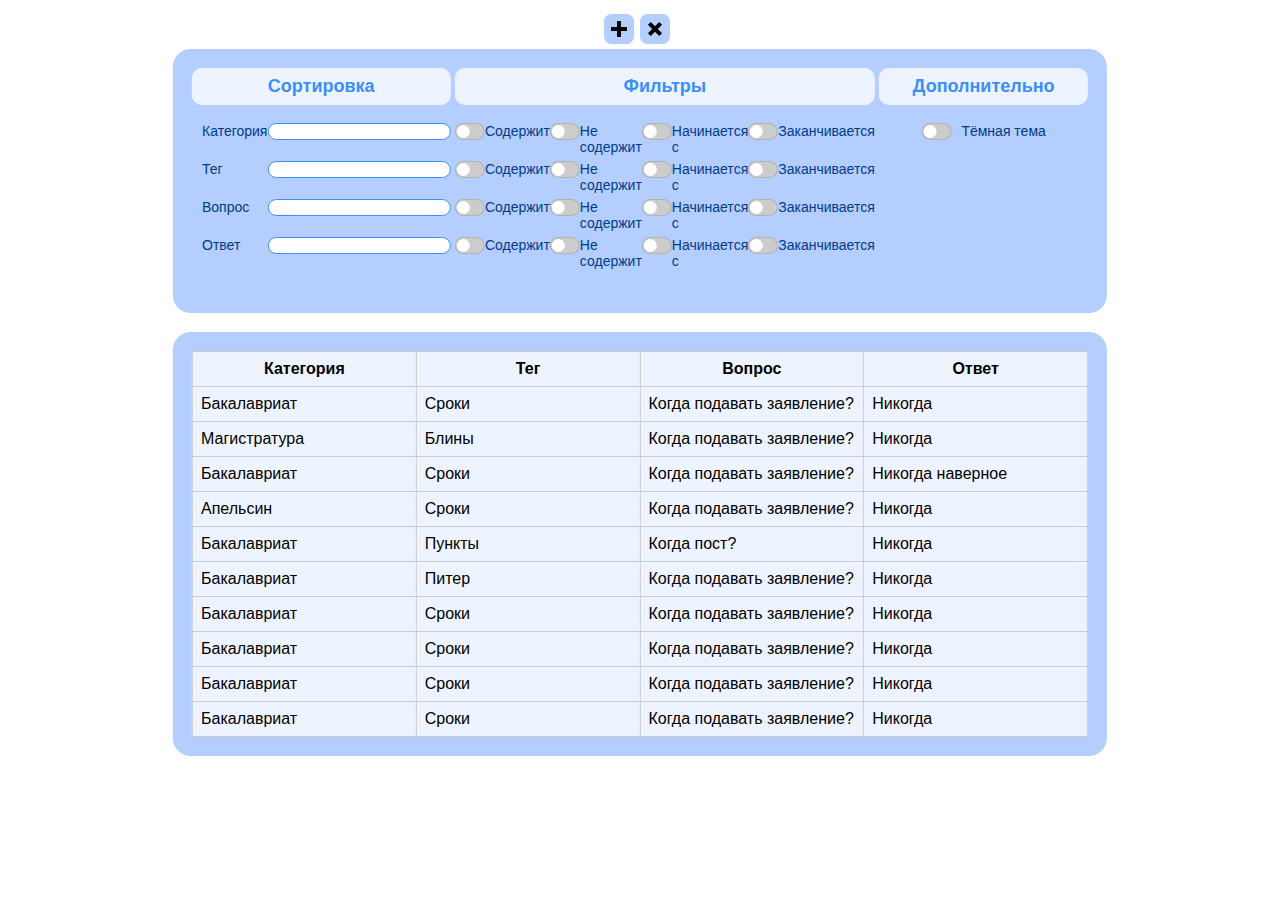
==== GUI 2.1 + JS/index.html @ f970fe87 "global upd" ====
<!DOCTYPE html>
<html lang="en">
<head>
    <meta charset="UTF-8">
    <meta http-equiv="X-UA-Compatible" content="IE=edge">
    <meta name="viewport" content="width=device-width, initial-scale=1.0">
    <link rel="stylesheet" href="style.css">
    <title>Обновление БД</title>
</head>
<body>

    <div class="edit">
        <div id="edit_text">
            <div>
                <textarea name="" id="tid" cols="30" rows="10" placeholder="Категория" tabindex="1"></textarea>
                <textarea name="" id="ttag" cols="30" rows="10" placeholder="Тег" tabindex="2"></textarea>
                <textarea name="" id="tq" cols="30" rows="10" placeholder="Вопрос" tabindex="3"></textarea>
                <textarea name="" id="ta" cols="30" rows="10" placeholder="Ответ" tabindex="4"></textarea>
            </div>
            <div>
                <button id="upd_btn">Обновить</button>
            </div>
        </div>
    </div>

    <div class="top_menu">
        <button id="edit_btn">
            <div id="h_line"></div>
            <div id="v_line"></div>
        </button>
        <button id="hide_btn">
            <div id="left"></div>
            <div id="right"></div>
        </button>
    </div>

    <div class="sort" id="try_to_hide">

        <div class="sort_grid">
            <h2>Сортировка</h2>
            <div>
                <p>Категория</p>
                <input type="text" id="sort_id" onkeyup="SortById()">
            </div>
            <div>
                <p>Тег</p>
                <input type="text" id="sort_tag" onkeyup="SortByTag()">
            </div>
            <div>
                <p>Вопрос</p>
                <input type="text" id="sort_q" onkeyup="SortByQ()">
            </div>
                <div>
                    <p>Ответ</p>
                    <input type="text" id="sort_a" onkeyup="SortByA()">
                </div>
        </div>

        <div class="filters_grid">
            <h2>Фильтры</h2>
            <div class="filters">
                <div>
                <label class="switch">
                    <input type="checkbox" class="filter">
                    <span class="slider round"></span>
                </label>
                <p>Cодержит</p>
                </div>
                <div>
                <label class="switch">
                    <input type="checkbox" class="filter">
                    <span class="slider round"></span>
                </label>
                <p>Не содержит</p>
                </div>
                <div>
                <label class="switch">
                    <input type="checkbox">
                    <span class="slider round"></span>
                </label>
                <p>Начинается с</p>
                </div>
                <div>
                <label class="switch">
                    <input type="checkbox">
                    <span class="slider round"></span>
                </label>
                <p>Заканчивается</p>
                </div>
            </div>

            <div class="filters">
                <div>
                <label class="switch">
                    <input type="checkbox" class="filter2">
                    <span class="slider round"></span>
                </label>
                <p>Cодержит</p>
                </div>
                <div>
                <label class="switch">
                    <input type="checkbox" class="filter2">
                    <span class="slider round"></span>
                </label>
                <p>Не содержит</p>
                </div>
                <div>
                <label class="switch">
                    <input type="checkbox">
                    <span class="slider round"></span>
                </label>
                <p>Начинается с</p>
                </div>
                <div>
                <label class="switch">
                    <input type="checkbox">
                    <span class="slider round"></span>
                </label>
                <p>Заканчивается</p>
                </div>
            </div>

            <div class="filters">
                <div>
                <label class="switch">
                    <input type="checkbox" class="filter3"> 
                    <span class="slider round"></span>
                </label>
                <p>Cодержит</p>
                </div>
                <div>
                <label class="switch">
                    <input type="checkbox" class="filter3">
                    <span class="slider round"></span>
                </label>
                <p>Не содержит</p>
                </div>
                <div>
                <label class="switch">
                    <input type="checkbox">
                    <span class="slider round"></span>
                </label>
                <p>Начинается с</p>
                </div>
                <div>
                <label class="switch">
                    <input type="checkbox">
                    <span class="slider round"></span>
                </label>
                <p>Заканчивается</p>
                </div>
            </div>

            <div class="filters">
                <div>
                <label class="switch">
                    <input type="checkbox" class="filter4">
                    <span class="slider round"></span>
                </label>
                <p>Cодержит</p>
                </div>
                <div>
                <label class="switch">
                    <input type="checkbox" class="filter4">
                    <span class="slider round"></span>
                </label>
                <p>Не содержит</p>
                </div>
                <div>
                <label class="switch">
                    <input type="checkbox">
                    <span class="slider round"></span>
                </label>
                <p>Начинается с</p>
                </div>
                <div>
                <label class="switch">
                    <input type="checkbox">
                    <span class="slider round"></span>
                </label>
                <p>Заканчивается</p>
                </div>
            </div>
            
        </div>

        <div class="extra_grid">
            <h2>Дополнительно</h2>
            <div class="extra">
            <div>
                <label class="switch">
                    <input type="checkbox" id="theme">
                    <span class="slider round"></span>
                </label>
                <p>Тёмная тема</p>
            </div>
            </div>
        </div>
    </div>

    <div class="db">
        <table id="myTable">
            <tr>
                <th>Категория</th>
                <th>Тег</th>
                <th>Вопрос</th>
                <th>Ответ</th>
            </tr>
            <tr>
                <td>Бакалавриат</td>
                <td>Сроки</td>
                <td>Когда подавать заявление?</td>
                <td>Никогда</td>
            </tr>
            <tr>
                <td>Магистратура</td>
                <td>Блины</td>
                <td>Когда подавать заявление?</td>
                <td>Никогда</td>
            </tr>
            <tr>
                <td>Бакалавриат</td>
                <td>Сроки</td>
                <td>Когда подавать заявление?</td>
                <td>Никогда наверное</td>
            </tr>
            <tr>
                <td>Апельсин</td>
                <td>Сроки</td>
                <td>Когда подавать заявление?</td>
                <td>Никогда</td>
            </tr>
            <tr>
                <td>Бакалавриат</td>
                <td>Пункты</td>
                <td>Когда пост?</td>
                <td>Никогда</td>
            </tr>
            <tr>
                <td>Бакалавриат</td>
                <td>Питер</td>
                <td>Когда подавать заявление?</td>
                <td>Никогда</td>
            </tr>
            <tr>
                <td>Бакалавриат</td>
                <td>Сроки</td>
                <td>Когда подавать заявление?</td>
                <td>Никогда</td>
            </tr>
            <tr>
                <td>Бакалавриат</td>
                <td>Сроки</td>
                <td>Когда подавать заявление?</td>
                <td>Никогда</td>
            </tr>
            <tr>
                <td>Бакалавриат</td>
                <td>Сроки</td>
                <td>Когда подавать заявление?</td>
                <td>Никогда</td>
            </tr>
            <tr>
                <td>Бакалавриат</td>
                <td>Сроки</td>
                <td>Когда подавать заявление?</td>
                <td>Никогда</td>
            </tr>
        </table>
    </div>

    <script src="https://code.jquery.com/jquery-3.6.0.min.js"></script>
    <script src="main.js"></script>
</body>
</html>
---- GUI 2.1 + JS/style.css ----
::-webkit-scrollbar { display: none; }

body {
    --bg-ultra-light: #eef4ff;
    --bg-light: #b4ceff;
    --bg-dark: #6babff; /* для ночной темы */
    --headline: #3a8fff;
    --text: #003c8a;
    --border: #0056c7;
    --main-bg: white;
    --table-text: black;

    --dark-fade: linear-gradient(90deg, var(--headline), var(--text));
    --light-fade: linear-gradient(90deg, var(--headline), var(--border));

    background: var(--main-bg);

    font-family: Arial, Helvetica, sans-serif;

    transition: .4s;

    margin: 0;
}

.sort {
    display: grid;
    grid-template-columns: 1fr 2fr 1fr;
    grid-column-gap: 0.5%;

    position: relative;

    width: 70vw;
    height: 25vh;
    padding: 1.5vw;
    border-radius: 2ch;

    margin-top: 1.5%;

    left: 50%;
    transform: translateX(-50%);

    background-color: var(--bg-light);

    transition: .4s;
    overflow-y: hidden;
    overflow-x: hidden;
}

.sort > div {
    display: block;
    position: relative;

    width: auto;

    /* box-shadow: 0px 2px 4px var(--headline), 0px -2px 4px var(--headline); */
    /* border: 1px solid var(--border); */
}

.sort h2 {
    margin: 0;
    padding: 8px;
    font-size: 18px;

    color: var(--headline);
    text-align: center;

    border-radius: 1ch;

    background-color: var(--bg-ultra-light);
    /* border: 2px solid green; */
    transition: .4s;
}

.sort p {
    position: relative;

    margin: 0;

    font-size: 14px;
    /* border: 2px solid blue; */

    color: var(--text);
}

.sort_grid > div {
  display: grid;
  grid-template-columns: 1fr 2fr;
  height: 20px;
  margin-top: 2vh;
  /* border: 2px solid red; */
}

.sort_grid p {
  margin-left: 10px;
}

.sort_grid input {
    position: relative;
    
    /* left: 50%;
    transform: translateX(-50%); */

    height: 13px;
    margin-left: auto;
    margin-right: auto;

    border-radius: 1em;
    border: 1px solid var(--headline);
}

.sort_grid input:focus {
  outline: 0;
  outline-offset: 0;
  box-shadow: 0px 0px 3px var(--border);
}

.filters div {
  display: grid;
  grid-template-columns: 1fr 2fr;

}

.filters p {
  position: relative;
  margin: 0;

  /* border: 2px solid red; */
}

.filters {
  display: flex;
  position: relative;

  /* border: 2px solid green; */

  margin-top: 2vh;
}

.filters > div {
  margin: auto;
  height: 20px;
  /* border: 2px solid green; */
}

/* ======================================== */

.switch {
  position: relative;
  display: inline-block;
  /* width: 60px;
  height: 34px; */
  width: 30px;
  height: 17px;

  /* border: 2px solid blue; */
  /* размер фона свитчера */
}
  
.switch input { 
  opacity: 0;
  width: 0;
  height: 0;
}
  
.slider {
  position: absolute;
  cursor: pointer;
  top: 0;
  left: 0;
  right: 0;
  bottom: 0;
  background-color: #ccc;
  -webkit-transition: .4s;
  transition: .4s;

  /* фон свитчера off */
  }
  
.slider:before {
  position: absolute;
  content: "";
  /* height: 26px;
  width: 26px;
  left: 4px;
  bottom: 4px; */
  height: 13px;
  width: 13px;
  left: 1px;
  bottom: 1px;
  background-color: white;
  -webkit-transition: .4s;
  transition: .4s;

  /* сам тумблер */
}
  
input:checked + .slider {
  background: var(--dark-fade);

  border: 0;
  /* бордер для того, чтобы не слетат градиент. Отключаю при on */
}
  
input:focus + .slider {
  box-shadow: 0 0 1px var(--headline);
}
  
input:checked + .slider:before {
  /* -webkit-transform: translateX(26px);
  -ms-transform: translateX(26px);
  transform: translateX(26px); */

  -webkit-transform: translateX(13px);
  -ms-transform: translateX(13px);
  transform: translateX(13px);

  left: 2px;
  bottom: 2px;
  /* лефт и ботом для того, чтобы не слетат градиент. Отключаю при on */

  /* насколько двигаем */
}
  
/* Rounded sliders */
.slider.round {
  border-radius: 34px;
  border: 1px solid #64646440;
}

.slider.round:before {
  border-radius: 50%;
}

/* ====================================== */

.db {
  display: inline-block;
  position: relative;

  color: var(--table-text);

  width: 70vw;
  /* height: 40vh; */
  padding: 1.5vw;
  border-radius: 2ch;

  margin-top: 1.5%;

  left: 50%;
  transform: translateX(-50%);

  background-color: var(--bg-light);

  transition: .4s;
}

.db table {
  background-color: var(--bg-ultra-light);
  border-collapse: collapse;
  width: 100%;

  border-top-left-radius: 1ch;
  border-top-right-radius: 1ch;

  transition: .2s;
}

.db td {
  padding: 8px;
  width: 25%;
  border: 1px solid #ccc;

  transition: .2s;
}

.db th {
  background-color: var(--bg-ultra-light);
  border: 1px solid #ccc;
  padding: 8px;

  transition: .2s;
}

.db tr:hover {
  background: var(--light-fade);
}

.extra {
  display: block;
  position: relative;

  /* border: 2px solid green; */

  margin-top: 2vh;
}

.extra div:first-child {
  display: inline-flex;
  position: relative;

  left: 50%;
  transform: translateX(-50%);
}

.extra p {
  margin-left: 10px;
}

#hide_btn {
  display: flex;
  position: relative;

  border-radius: 1ch;
  width: 30px;
  height: 30px;

  border: none;
  background-color: var(--bg-light);

  transition: .4s;
}

/* #hide_btn i {
  position: relative;

  border: solid black;
  border-width: 0 6px 6px 0;
} */

#hide_btn > div {
  position: relative;

  width: 4px;
  height: 16px;
  background-color: var(--table-text);

  top: calc(50% - 7.5px);
  /* Важно ============================================= */
  /* border-radius: 2px; */

  transition: .4s;
}

/* #left {
  left: 2.5px;
  transform: rotate(135deg);
}

#right {
  left: 7.5px;
  transform: rotate(-135deg);
} */

#left {
  left: 7px;
  transform: rotate(135deg);
}

#right {
  left: 3px;
  transform: rotate(-135deg);
}

.top_menu {
  position: relative;
  display: inline-flex;
  top: 1.5vh;

  /* padding: 1.5vw;
  width: 70vw; */
  left: 50%;
  transform: translateX(-50%);
  
  /* border: 2px solid red; */
}

#edit_btn {
  display: flex;
  position: relative;

  border-radius: 1ch;
  width: 30px;
  height: 30px;
  right: 0.5vw;

  border: none;
  background-color: var(--bg-light);

  transition: .4s;
}

#edit_btn > div {
  position: relative;

  width: 4px;
  height: 16px;
  background-color: var(--table-text);

  top: calc(50% - 7.5px);
  /* Важно ============================================= */
  /* border-radius: 2px; */

  transition: .4s;
}

#h_line {
  left: calc(50% - 2px);
}

#v_line {
  left: calc(50% - 6px);
  transform: rotate(90deg);
}

#edit_btn:hover, #upd_btn:hover, #hide_btn:hover {
  background-color: var(--bg-dark);
}

.edit {
  display: none;
  position: absolute;
  z-index: 2;


  width: 100%;
  height: 125vh;
  background-color: rgba(0, 0, 0, 0.7);
}

#edit_text {
  display: inline-block;
  position: relative;

  color: var(--table-text);

  width: 70vw;
  padding: 1.5vw;
  border-radius: 2ch;

  margin-top: 3.5%;

  left: 50%;
  transform: translateX(-50%);

  background-color: var(--bg-ultra-light);

  transition: .4s;
}

#edit_text div:first-child {
  display: grid;
  grid-template-columns: 1fr 1fr 3fr 3fr;

  height: 20vh;

  grid-column-gap: 1%;
}

#edit_text textarea {
  position: relative;

  resize: none;
  border-radius: 1ch;
}

#edit_text button {
  position: relative;

  border-radius: 1ch;
  padding: 0.5vw;

  left: 50%;

  transform: translate(-50%);

  color: var(--table-text);

  border: none;
  background-color: var(--bg-light);

  transition: .4s;
}

#edit_text div:nth-child(2) {
  margin-top: 1.5vw;
  /* border: 2px solid red; */
}
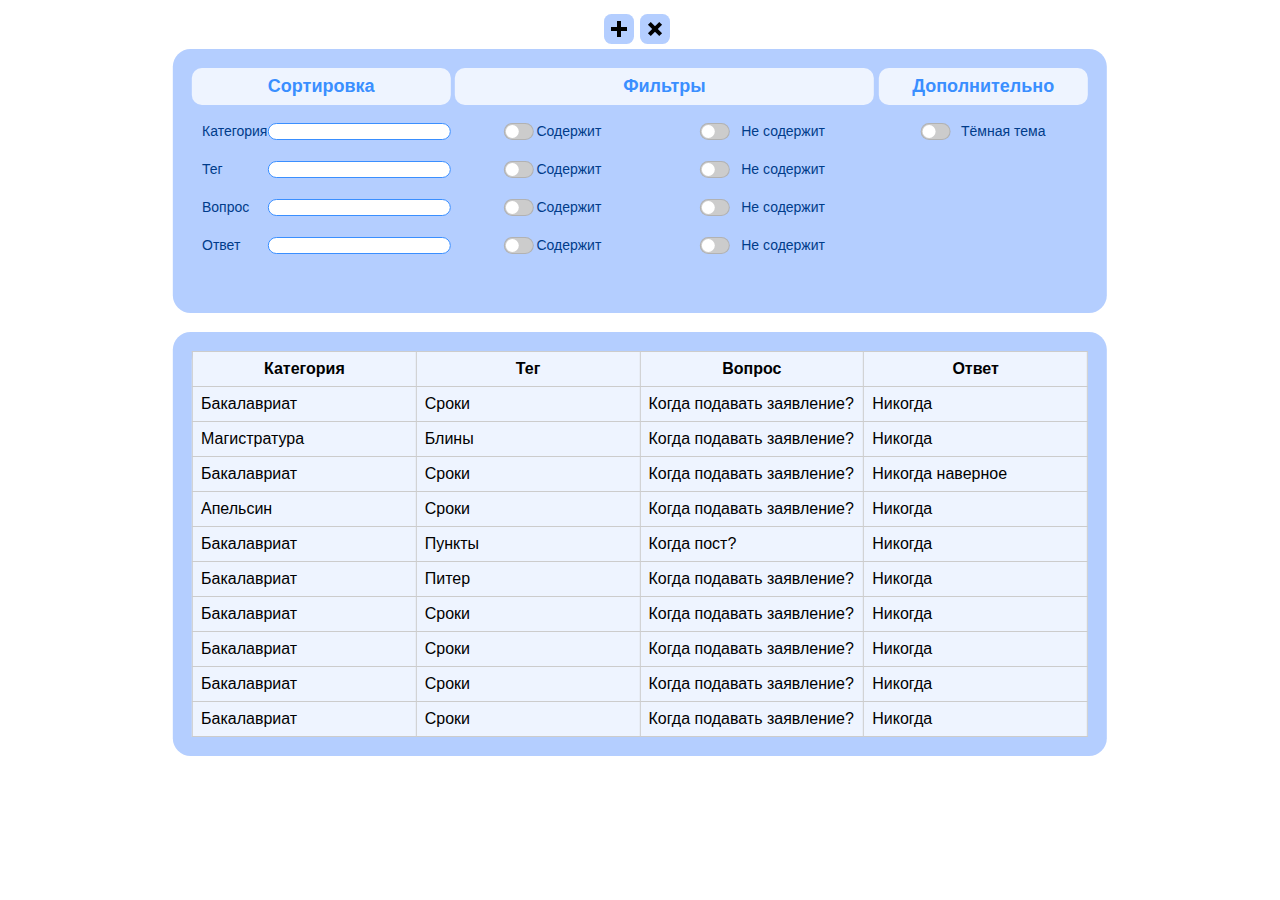
==== commit bff70342: "upd from IRK" ====
--- a/GUI 2.1 + JS/index.html
+++ b/GUI 2.1 + JS/index.html
@@ -1,5 +1,5 @@
 <!DOCTYPE html>
-<html lang="en">
+<html lang="ru">
 <head>
     <meta charset="UTF-8">
     <meta http-equiv="X-UA-Compatible" content="IE=edge">
@@ -19,6 +19,11 @@
             </div>
             <div>
                 <button id="upd_btn">Обновить</button>
+                <button id="delete_btn">Удалить</button>
+            </div>
+            <div id="MyAlert">
+                <p>Восстановить ячейку НЕВОЗМОЖНО!</p>
+                <p>Для продолжения кликните второй раз</p>
             </div>
         </div>
     </div>
@@ -73,20 +78,20 @@
                 </label>
                 <p>Не содержит</p>
                 </div>
-                <div>
-                <label class="switch">
-                    <input type="checkbox">
-                    <span class="slider round"></span>
-                </label>
-                <p>Начинается с</p>
-                </div>
-                <div>
-                <label class="switch">
-                    <input type="checkbox">
-                    <span class="slider round"></span>
-                </label>
-                <p>Заканчивается</p>
-                </div>
+                <!-- <div>
+                <label class="switch">
+                    <input type="checkbox">
+                    <span class="slider round"></span>
+                </label>
+                <p>Начинается с</p>
+                </div>
+                <div>
+                <label class="switch">
+                    <input type="checkbox">
+                    <span class="slider round"></span>
+                </label>
+                <p>Заканчивается</p>
+                </div> -->
             </div>
 
             <div class="filters">
@@ -104,20 +109,20 @@
                 </label>
                 <p>Не содержит</p>
                 </div>
-                <div>
-                <label class="switch">
-                    <input type="checkbox">
-                    <span class="slider round"></span>
-                </label>
-                <p>Начинается с</p>
-                </div>
-                <div>
-                <label class="switch">
-                    <input type="checkbox">
-                    <span class="slider round"></span>
-                </label>
-                <p>Заканчивается</p>
-                </div>
+                <!-- <div>
+                <label class="switch">
+                    <input type="checkbox">
+                    <span class="slider round"></span>
+                </label>
+                <p>Начинается с</p>
+                </div>
+                <div>
+                <label class="switch">
+                    <input type="checkbox">
+                    <span class="slider round"></span>
+                </label>
+                <p>Заканчивается</p>
+                </div> -->
             </div>
 
             <div class="filters">
@@ -135,20 +140,20 @@
                 </label>
                 <p>Не содержит</p>
                 </div>
-                <div>
-                <label class="switch">
-                    <input type="checkbox">
-                    <span class="slider round"></span>
-                </label>
-                <p>Начинается с</p>
-                </div>
-                <div>
-                <label class="switch">
-                    <input type="checkbox">
-                    <span class="slider round"></span>
-                </label>
-                <p>Заканчивается</p>
-                </div>
+                <!-- <div>
+                <label class="switch">
+                    <input type="checkbox">
+                    <span class="slider round"></span>
+                </label>
+                <p>Начинается с</p>
+                </div>
+                <div>
+                <label class="switch">
+                    <input type="checkbox">
+                    <span class="slider round"></span>
+                </label>
+                <p>Заканчивается</p>
+                </div> -->
             </div>
 
             <div class="filters">
@@ -166,20 +171,20 @@
                 </label>
                 <p>Не содержит</p>
                 </div>
-                <div>
-                <label class="switch">
-                    <input type="checkbox">
-                    <span class="slider round"></span>
-                </label>
-                <p>Начинается с</p>
-                </div>
-                <div>
-                <label class="switch">
-                    <input type="checkbox">
-                    <span class="slider round"></span>
-                </label>
-                <p>Заканчивается</p>
-                </div>
+                <!-- <div>
+                <label class="switch">
+                    <input type="checkbox">
+                    <span class="slider round"></span>
+                </label>
+                <p>Начинается с</p>
+                </div>
+                <div>
+                <label class="switch">
+                    <input type="checkbox">
+                    <span class="slider round"></span>
+                </label>
+                <p>Заканчивается</p>
+                </div> -->
             </div>
             
         </div>
--- a/GUI 2.1 + JS/style.css
+++ b/GUI 2.1 + JS/style.css
@@ -9,6 +9,7 @@
     --border: #0056c7;
     --main-bg: white;
     --table-text: black;
+    --red-btn: #a00000;
 
     --dark-fade: linear-gradient(90deg, var(--headline), var(--text));
     --light-fade: linear-gradient(90deg, var(--headline), var(--border));
@@ -463,15 +464,14 @@
   border-radius: 1ch;
 }
 
-#edit_text button {
+#edit_text #upd_btn {
   position: relative;
 
   border-radius: 1ch;
   padding: 0.5vw;
 
-  left: 50%;
-
-  transform: translate(-50%);
+  margin-right: 5px;
+  width: 100px;
 
   color: var(--table-text);
 
@@ -482,6 +482,50 @@
 }
 
 #edit_text div:nth-child(2) {
+  display: inline-block;
+  position: relative;
+
   margin-top: 1.5vw;
+  left: 50%;
+
+  transform: translate(-50%);
+}
+
+#delete_btn {
+  position: relative;
+
+  border-radius: 1ch;
+  padding: 0.5vw;
+
+  margin-right: 5px;
+  width: 100px;
+
+  color: white;
+
+  border: none;
+  background-color: var(--red-btn);
+
+  transition: .4s;
+}
+
+#delete_btn:hover {
+  /* cursor: not-allowed; */
+  background-color: #600000;
+}
+
+.edit p {
+  display: block;
+  position: relative;
+
+  text-align: center;
+
+  margin: 0;
+  color: var(--red-btn);
+
   /* border: 2px solid red; */
+}
+
+#MyAlert {
+  display: none;
+  margin-top: 1.5%;
 }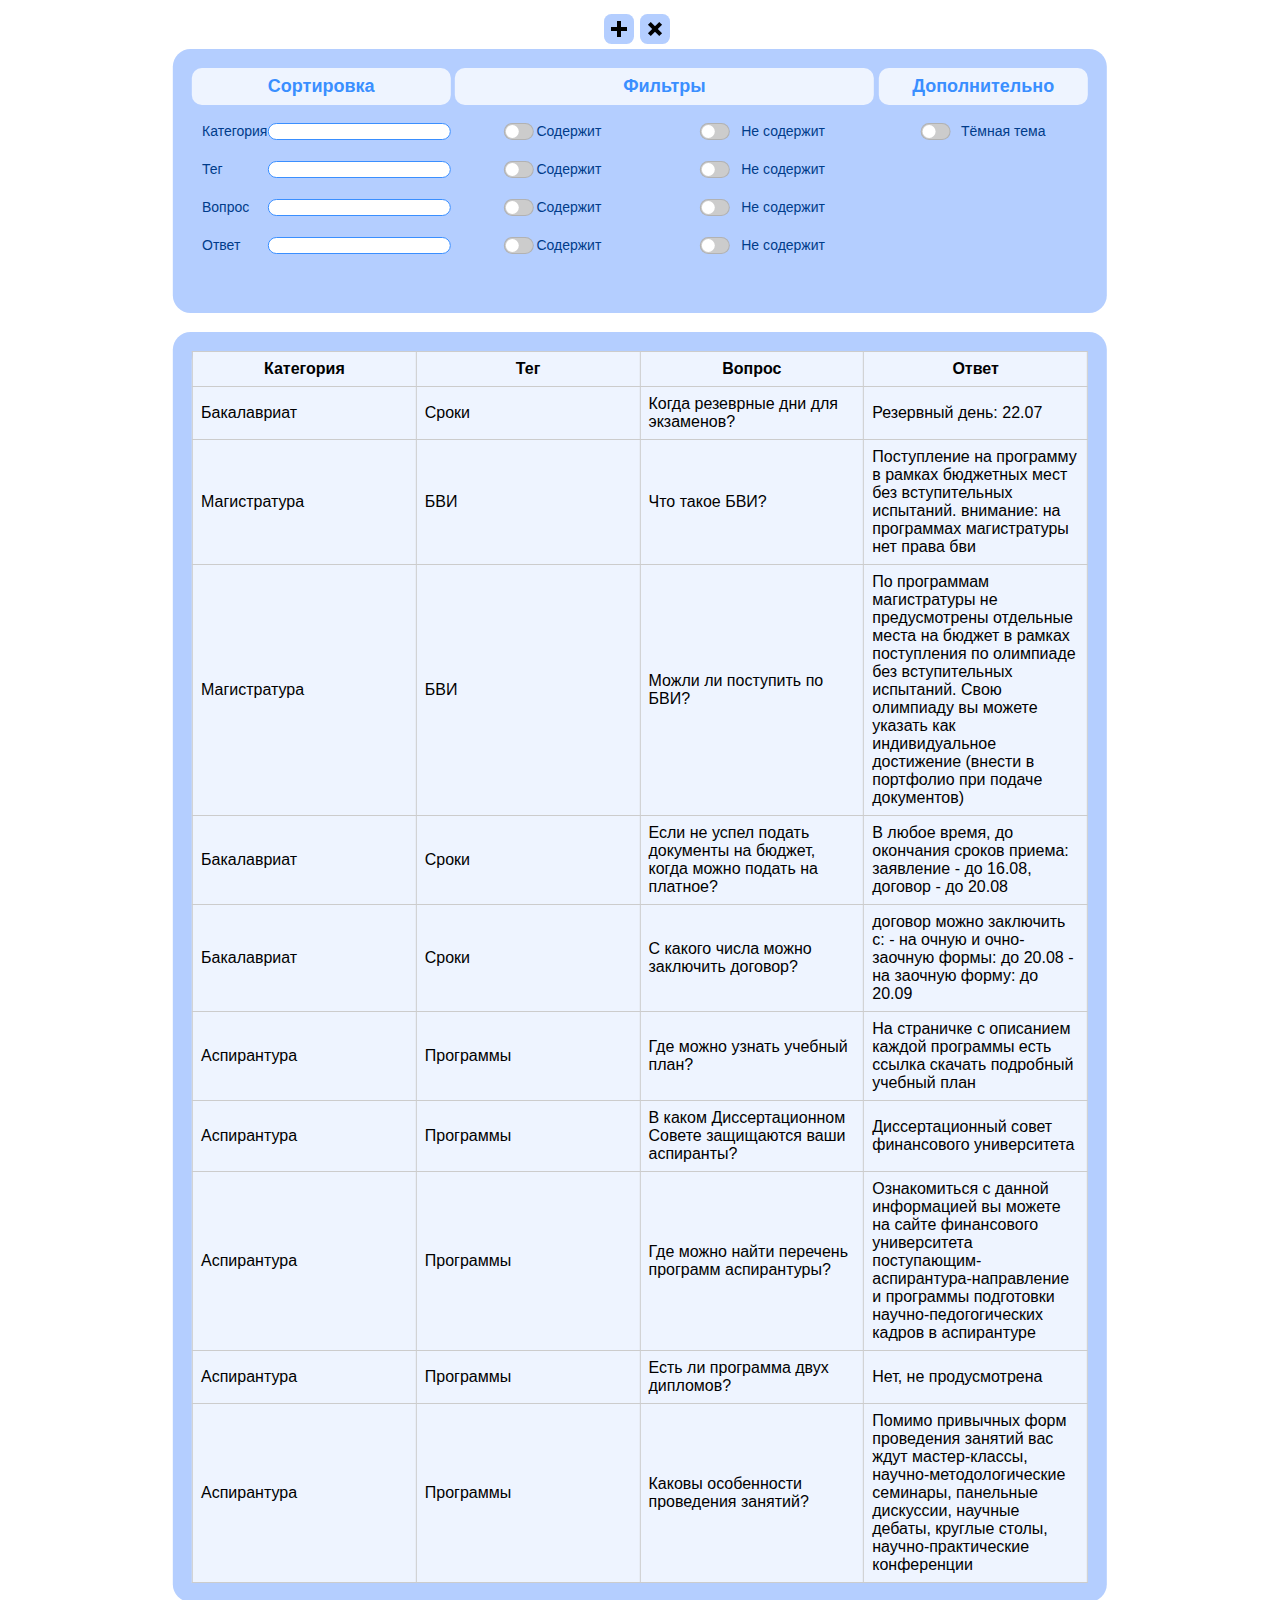
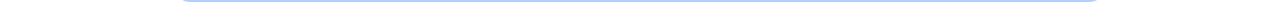
==== commit 8078585d: "upd after presentation" ====
--- a/GUI 2.1 + JS/index.html
+++ b/GUI 2.1 + JS/index.html
@@ -7,6 +7,9 @@
     <link rel="stylesheet" href="style.css">
     <title>Обновление БД</title>
 </head>
+
+<!-- ИНСТРУКЦИЯ ДЛЯ ОПЕРАТОРОВ -->
+
 <body>
 
     <div class="edit">
@@ -214,62 +217,73 @@
             <tr>
                 <td>Бакалавриат</td>
                 <td>Сроки</td>
-                <td>Когда подавать заявление?</td>
-                <td>Никогда</td>
+                <td>Когда резеврные дни для экзаменов?</td>
+                <td>Резервный день: 22.07</td>
             </tr>
             <tr>
                 <td>Магистратура</td>
-                <td>Блины</td>
-                <td>Когда подавать заявление?</td>
-                <td>Никогда</td>
+                <td>БВИ</td>
+                <td>Что такое БВИ?</td>
+                <td>Поступление на программу в рамках бюджетных мест без вступительных испытаний.
+                    внимание: на программах магистратуры нет права бви</td>
+            </tr>
+            <tr>
+                <td>Магистратура</td>
+                <td>БВИ</td>
+                <td>Можли ли поступить по БВИ?</td>
+                <td>По программам магистратуры не предусмотрены 
+                    отдельные места на бюджет в рамках поступления 
+                    по олимпиаде без вступительных испытаний. 
+                    Свою олимпиаду вы можете указать как 
+                    индивидуальное достижение 
+                    (внести в портфолио при подаче документов)</td>
             </tr>
             <tr>
                 <td>Бакалавриат</td>
                 <td>Сроки</td>
-                <td>Когда подавать заявление?</td>
-                <td>Никогда наверное</td>
-            </tr>
-            <tr>
-                <td>Апельсин</td>
-                <td>Сроки</td>
-                <td>Когда подавать заявление?</td>
-                <td>Никогда</td>
-            </tr>
-            <tr>
-                <td>Бакалавриат</td>
-                <td>Пункты</td>
-                <td>Когда пост?</td>
-                <td>Никогда</td>
-            </tr>
-            <tr>
-                <td>Бакалавриат</td>
-                <td>Питер</td>
-                <td>Когда подавать заявление?</td>
-                <td>Никогда</td>
+                <td>Если не успел подать документы на бюджет, когда можно подать на платное?</td>
+                <td>В любое время, до окончания сроков приема: заявление - до 16.08, договор - до 20.08</td>
             </tr>
             <tr>
                 <td>Бакалавриат</td>
                 <td>Сроки</td>
-                <td>Когда подавать заявление?</td>
-                <td>Никогда</td>
-            </tr>
-            <tr>
-                <td>Бакалавриат</td>
-                <td>Сроки</td>
-                <td>Когда подавать заявление?</td>
-                <td>Никогда</td>
-            </tr>
-            <tr>
-                <td>Бакалавриат</td>
-                <td>Сроки</td>
-                <td>Когда подавать заявление?</td>
-                <td>Никогда</td>
-            </tr>
-            <tr>
-                <td>Бакалавриат</td>
-                <td>Сроки</td>
-                <td>Когда подавать заявление?</td>
-                <td>Никогда</td>
+                <td>С какого числа можно заключить договор?</td>
+                <td>договор можно заключить с:    
+                    - на очную и очно-заочную формы: до 20.08
+                    - на заочную форму: до 20.09</td>
+            </tr>
+            <tr>
+                <td>Аспирантура</td>
+                <td>Программы</td>
+                <td>Где можно узнать учебный план?</td>
+                <td>На страничке с описанием каждой программы есть ссылка скачать подробный учебный план</td>
+            </tr>
+            <tr>
+                <td>Аспирантура</td>
+                <td>Программы</td>
+                <td>В каком Диссертационном Совете защищаются ваши аспиранты?</td>
+                <td>Диссертационный совет финансового университета</td>
+            </tr>
+            <tr>
+                <td>Аспирантура</td>
+                <td>Программы</td>
+                <td>Где можно найти перечень программ аспирантуры?</td>
+                <td>Ознакомиться с данной информацией
+                    вы можете на сайте финансового университета
+                    поступающим-аспирантура-направление и программы подготовки научно-педогогических кадров в аспирантуре</td>
+            </tr>
+            <tr>
+                <td>Аспирантура</td>
+                <td>Программы</td>
+                <td>Есть ли программа двух дипломов?</td>
+                <td>Нет, не продусмотрена</td>
+            </tr>
+            <tr>
+                <td>Аспирантура</td>
+                <td>Программы</td>
+                <td>Каковы особенности проведения занятий?</td>
+                <td>Помимо привычных форм проведения занятий вас ждут мастер-классы, научно-методологические семинары,
+                    панельные дискуссии, научные дебаты, круглые столы, научно-практические конференции</td>
             </tr>
         </table>
     </div>
--- a/GUI 2.1 + JS/style.css
+++ b/GUI 2.1 + JS/style.css
@@ -1,4 +1,6 @@
 ::-webkit-scrollbar { display: none; }
+
+
 
 body {
     --bg-ultra-light: #eef4ff;
@@ -21,6 +23,14 @@
     transition: .4s;
 
     margin: 0;
+
+    -webkit-touch-callout: none; /* iOS Safari */
+    -webkit-user-select: none;   /* Chrome/Safari/Opera */
+    -khtml-user-select: none;    /* Konqueror */
+    -moz-user-select: none;      /* Firefox */
+    -ms-user-select: none;       /* Internet Explorer/Edge */
+    user-select: none;           /* Non-prefixed version, currently
+                                    not supported by any browser */
 }
 
 .sort {
